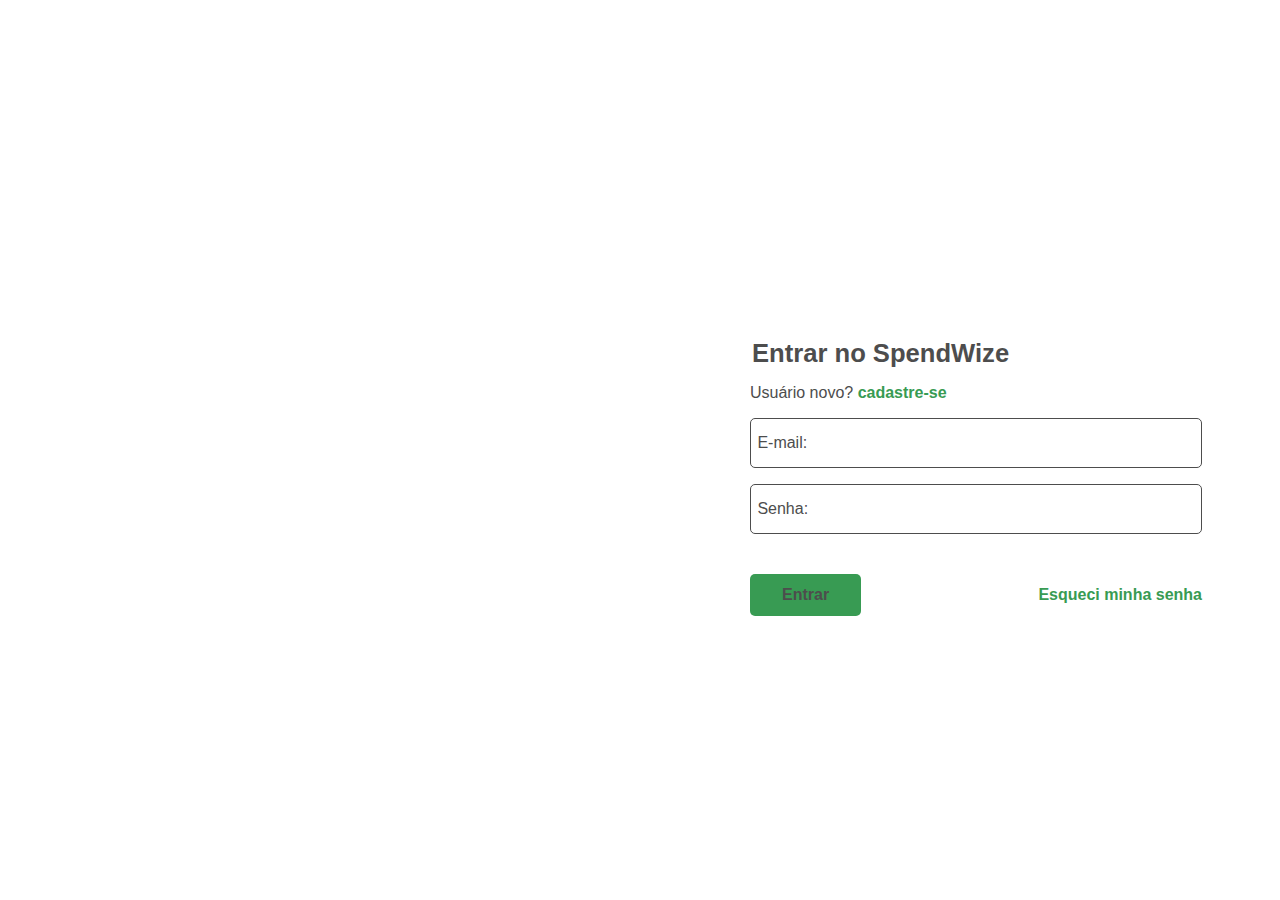
==== index.html @ 6b25885b "Add files via upload" ====
<!DOCTYPE html>
<html lang="en">
<head>
    <meta charset="UTF-8">
    <title>SpendWize</title>
    <link rel="stylesheet" href="styles.css">
    <link rel="shortcut icon" href="img/favicon.jpg" type="image/x-icon">
</head>
<body>
    
<form action="">
    <div class="logo">
        <a href="index.html"><img src="img/logo.png" class="logo-img" alt=""></a>
    </div>
    <fieldset>
        <div class="titulo">
            <legend>Entrar no SpendWize</legend>
        </div>
        <p>Usuário novo? <a href="cadastro.html" class="btn-cadastro">cadastre-se</a></p>

        <div class="input-label">
            <label for="usuario" class="email">E-mail:</label>
            <input type="email" id="usuario" name="usuario" autocomplete="off" class="email-usuario" required>
        </div>

        <div class="input-label">
            <label for="senha" class="senha"> Senha:</label>
            <input type="password" id="senha" name="senha" class="senha-usuario" required>
        </div>

        <div class="botoes">
            <a class="btn" href="">Entrar</a>
            <a href="recuperar-senha.html" class="esqueci-senha">Esqueci minha senha</a>
        </div>

    </fieldset>
</form>

</body>
</html>
---- styles.css ----
html{
    @import url('https://fonts.googleapis.com/css2?family=Roboto:ital,wght@0,100;0,300;0,400;0,500;0,700;0,900;1,100;1,300;1,400;1,500;1,700;1,900&display=swap');
    font-family: "Roboto", sans-serif;
    color: #4d4d4d;
}

body{
    margin: 0;
    padding: 0;
    background-image: url(img/fundo.jpg);
    background-size: cover;
    background-repeat: no-repeat;
    background-position: center center;
    background-attachment: fixed;
}

.logo-img{
    width: 12em;
    height: auto;
    margin-left: .4em;
}

.titulo{
    font-size: 1.6em;
    font-weight: bold;
}

p{
    font-size: 1em;
}

form{
    position: absolute;
    right: 4em;
    top: 35%;
    background-color: rgb(255, 255, 255);
    border-radius: 5px;
    width: 30em;
    height: auto;
}

fieldset{
    border: none;
}

.email, .senha, .nome, .sobrenome{
    padding: .4em;
    font-size: 1em;
}

input{
    border: none;
    outline: none;
    margin-left: 1em;
    height: 1.8em;
    margin-left: 1em;
    text-align: right;
    margin-right: 2em;
    font-size: 1em;
}

.input-label{
    border: 1px solid #4d4d4d;
    border-radius: 5px;
    display: flex;
    align-items: center;
    padding: .3em 0;
    margin: 1em 0;
}

.input-label input{
    flex: 1;
    padding: 5px;
}

.botoes{
    display: flex;
    margin-top: 1.5em;
    align-items: center;
}

.btn{
    background-color: #389B53;
    color: #4d4d4d;
    font-size: 1em;
    padding: .75em 2em;
    font-weight: bold;
    border: none;
    border-radius: 5px;
    margin: 1em 0;
    text-decoration: none;
}

.esqueci-senha, .btn-cadastro{
    display: inline-block;
    text-decoration: none;
    font-weight: bold;
    color: #389B53;
    margin-left: auto;
}

a:hover, .btn-cadastro:hover{
    transform: scale(1.1); 
    transition: transform 0.3s ease;
}
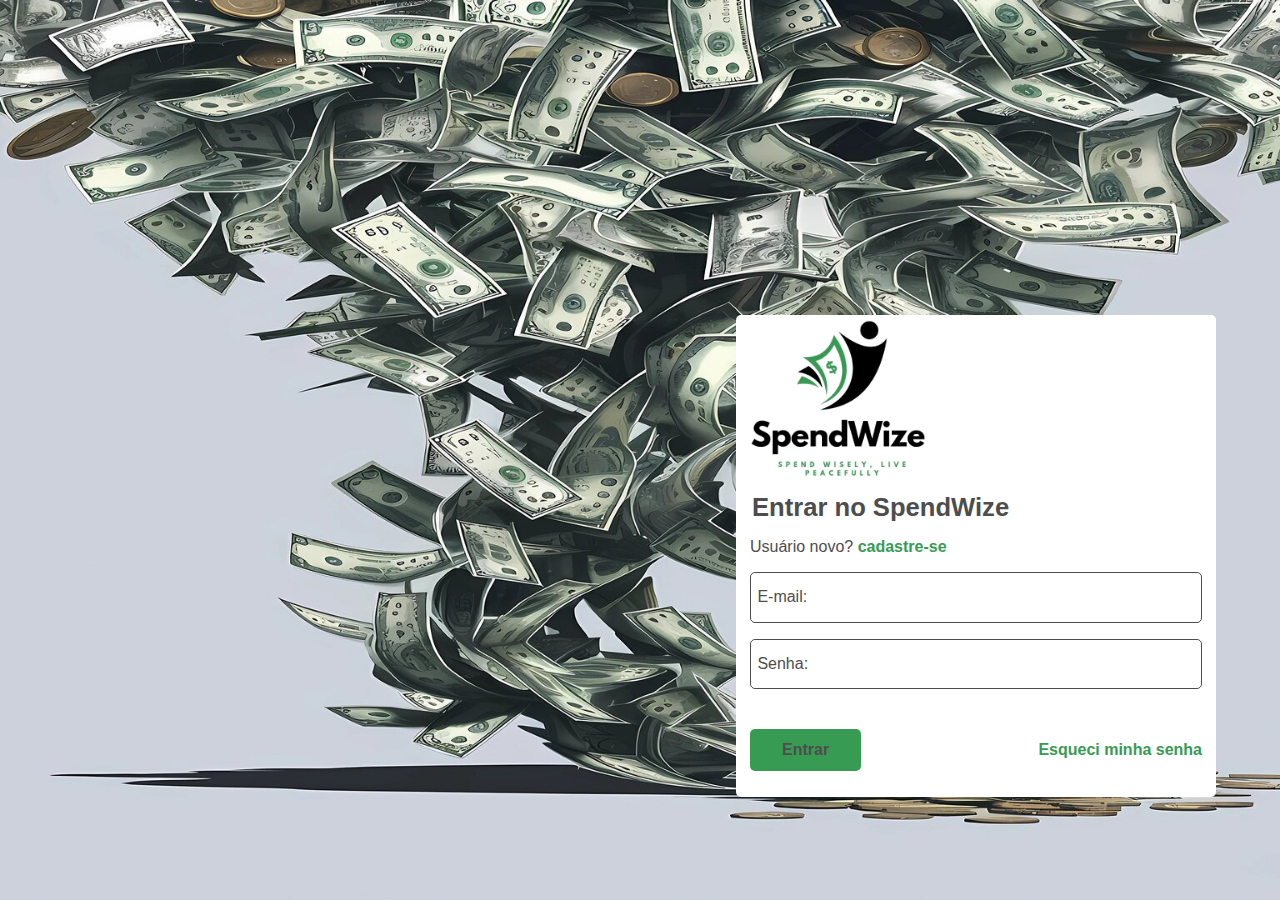
==== commit 8f5b5735: "Update index.html" ====
--- a/index.html
+++ b/index.html
@@ -4,13 +4,13 @@
     <meta charset="UTF-8">
     <title>SpendWize</title>
     <link rel="stylesheet" href="styles.css">
-    <link rel="shortcut icon" href="img/favicon.jpg" type="image/x-icon">
+    <link rel="shortcut icon" href="favicon.jpg" type="image/x-icon">
 </head>
 <body>
     
 <form action="">
     <div class="logo">
-        <a href="index.html"><img src="img/logo.png" class="logo-img" alt=""></a>
+        <a href="index.html"><img src="logo.png" class="logo-img" alt=""></a>
     </div>
     <fieldset>
         <div class="titulo">
@@ -37,4 +37,4 @@
 </form>
 
 </body>
-</html>+</html>
--- a/styles.css
+++ b/styles.css
@@ -7,7 +7,7 @@
 body{
     margin: 0;
     padding: 0;
-    background-image: url(img/fundo.jpg);
+    background-image: url(fundo.jpg);
     background-size: cover;
     background-repeat: no-repeat;
     background-position: center center;
@@ -104,4 +104,4 @@
     transition: transform 0.3s ease;
 }
 
-  +  
